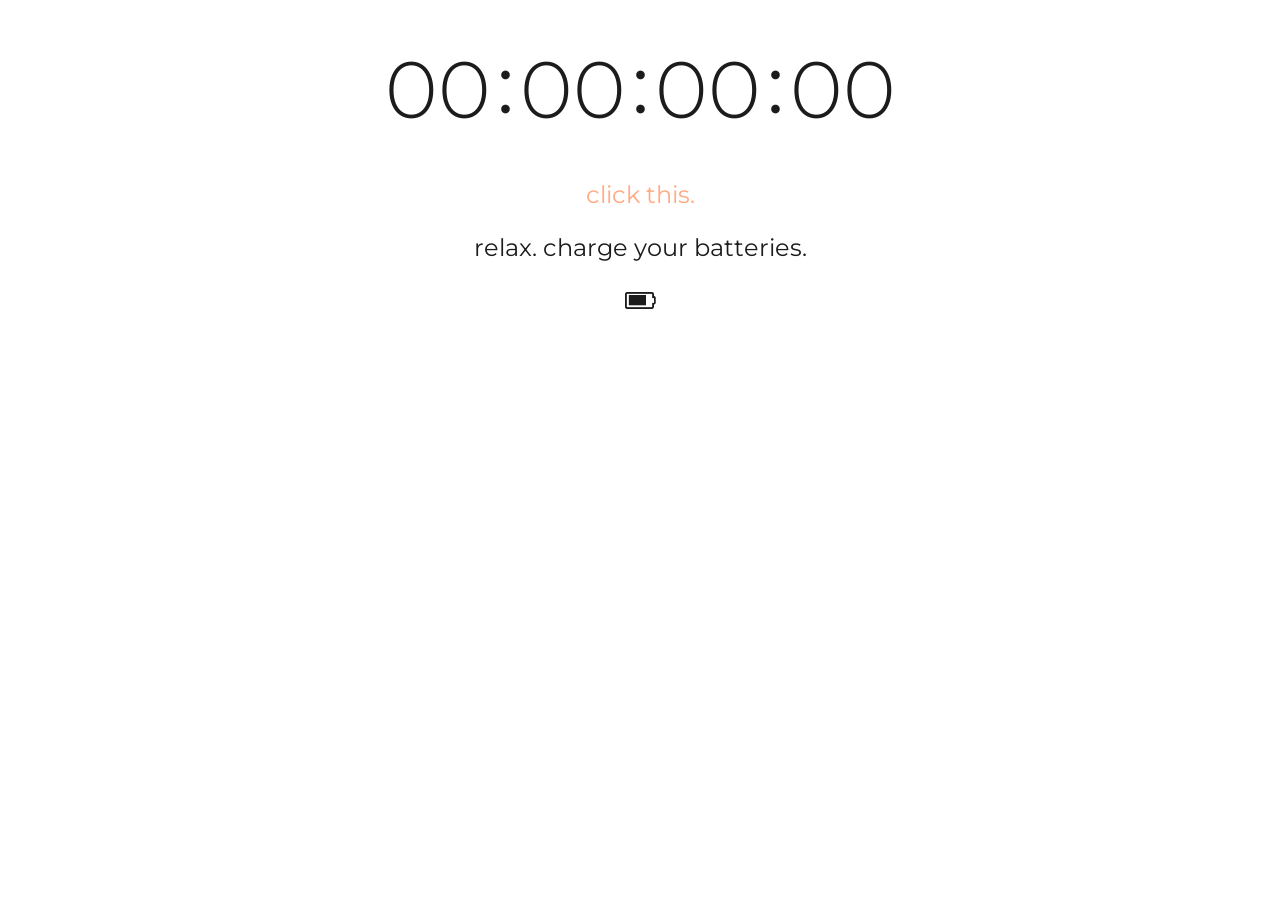
==== index.html @ 36fbe05c "Update index.html" ====
<!doctype html>
<html lang="en">
<head>
	<meta charset="UTF-8">
	<title>chill.</title>
	<link type="text/css" href="demo.css?v=1.0.0" rel="stylesheet">
	<link type="text/css" href="../jquery.countdown.css?v=1.0.0" rel="stylesheet">
	<link rel="stylesheet" href="https://cdnjs.cloudflare.com/ajax/libs/font-awesome/4.7.0/css/font-awesome.min.css">
	<script type="text/javascript" src="https://ajax.googleapis.com/ajax/libs/jquery/1.9.1/jquery.min.js"></script>
	<script type="text/javascript" src="../jquery.countdown.min.js?v=1.0.0"></script>
</head>
<body>
	<ul id="example">
		<li><span class="days">00</span></li>
		<li class="seperator">:</li>
		<li><span class="hours">00</span></li>
		<li class="seperator">:</li>
		<li><span class="minutes">00</span></li>
		<li class="seperator">:</li>
		<li><span class="seconds">00</span></li>
	</ul>
	<a href="javascript:show(div1)">click this.</a>
	<div id="div1" style="display: none;">great! you clicked it!</div>
	<p>relax. charge your batteries.</p>
	<i class="fa fa-battery-three-quarters"></i>
	<script type="text/javascript">
		$('#example').countdown({
			date: '06/09/2020 17:00:00', // TODO Date format: 07/27/2017 17:00:00
			offset: +2, // TODO Your Timezone Offset
			day: 'Day',
			days: 'Days'
		}, function () {
			alert('Done!');
		});
		function show(obj){
		    document.getElementById(obj.id).style.display = 'block';
		}
	</script>
	
</body>

</html>
---- demo.css ----
@import url(https://fonts.googleapis.com/css?family=Montserrat:300,400);
@import url(fontawesome-all.min.css);
@keyframes bgcolor {
    0% {
        background: #bfaa84
    }

    30% {
        background: #f2eada
    }

    60% {
        background: #daf0f2
    }

    90% {
        background: ##daf2da
    }

    100% {
        background: #f2dfda
    }
}
body {
	-webkit-animation: bgcolor 20s infinite;
    	animation: bgcolor 10s infinite;
    	-webkit-animation-direction: alternate;
    	animation-direction: alternate;
	color: #1c1c1c;
	font: normal 24px 'Montserrat', sans-serif;
	margin-top: 20px;
	text-align: center;
}

ul#buttons {
	list-style: none;
	text-align: center;
	margin-top: 40px;
}
ul#buttons li {
	display: inline-block;
}
ul#buttons li + li {
	margin-left: 20px;
}
a {
	color: #ffaa84;
	text-decoration: none;
}
a:hover {
	text-decoration: underline;
}
.source {
	width: 405px;
	margin: 0 auto;
	background: #ffaa84;
	color: #a7abb1;
	font-weight: bold;
	display: block;
	white-space: pre;
	-webkit-border-radius: 3px;
	-moz-border-radius: 3px;
	border-radius: 3px;
}
.btn {
	margin: 40px auto;
	padding: 12px;
	width: 100px;
	color: white;
	text-align: center;
	text-transform: uppercase;
	font-weight: bold;
	text-decoration: none;
	-webkit-border-radius: 2px;
	-moz-border-radius: 2px;
	border-radius: 2px;
}
.btn:hover {
	text-decoration: none;
	opacity: .7;
}
.btn.download {
	background: url('https://epiksel.github.io/countdown/images/icon_download.png') #0090ff no-repeat 95% 50%;
	padding-right: 34px;
}
.btn.forkme {
	background: url('https://epiksel.github.io/countdown/images/blacktocat.png') #f56c4c no-repeat 95% 50%;
	padding-right: 40px;
}
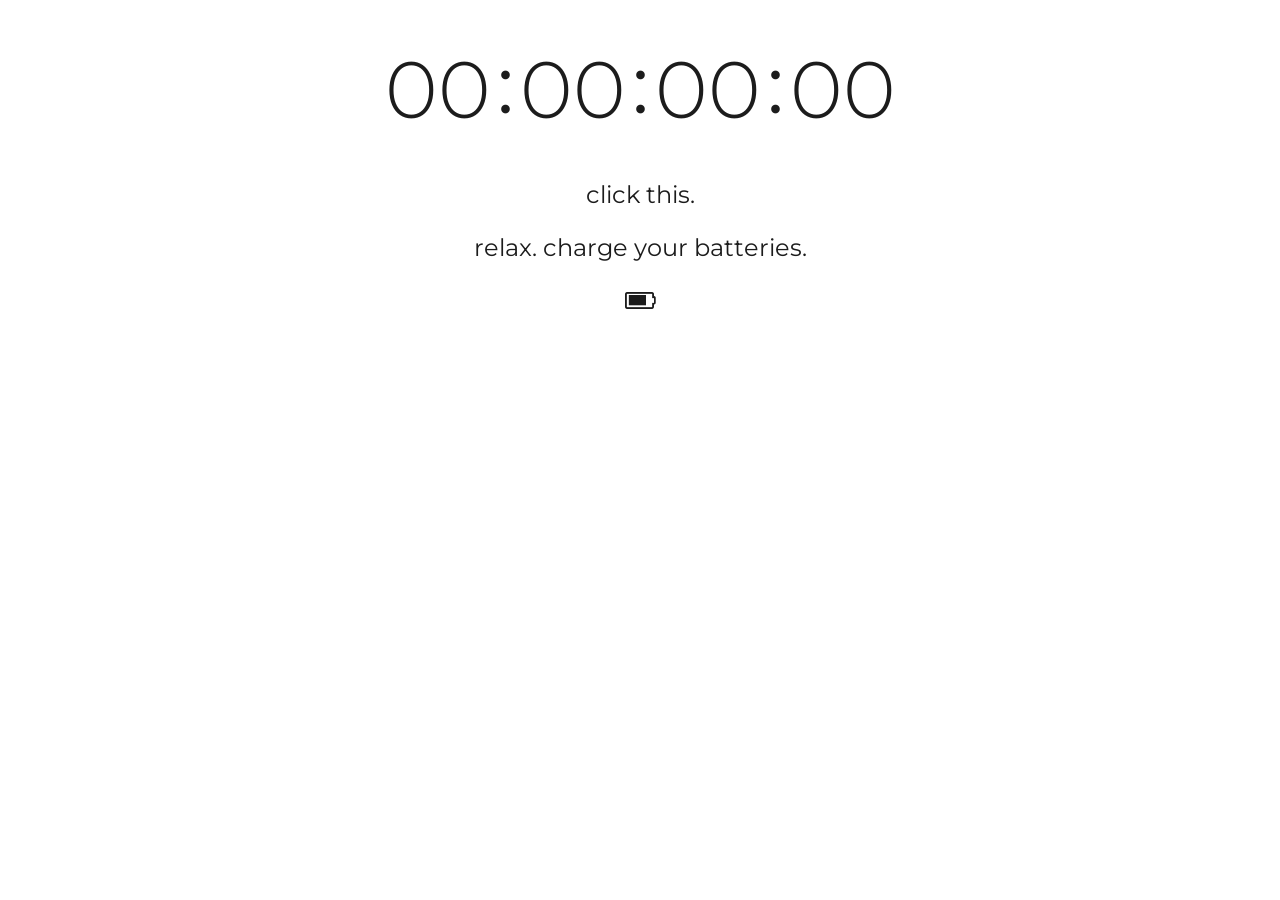
==== commit b66aa0c6: "Update index.html" ====
--- a/index.html
+++ b/index.html
@@ -25,7 +25,7 @@
 	<i class="fa fa-battery-three-quarters"></i>
 	<script type="text/javascript">
 		$('#example').countdown({
-			date: '06/09/2020 17:00:00', // TODO Date format: 07/27/2017 17:00:00
+			date: '08/09/2020 03:00:00', // TODO Date format: 07/27/2017 17:00:00
 			offset: +2, // TODO Your Timezone Offset
 			day: 'Day',
 			days: 'Days'
--- a/demo.css
+++ b/demo.css
@@ -44,7 +44,7 @@
 	margin-left: 20px;
 }
 a {
-	color: #ffaa84;
+	color: #1c1c1c;
 	text-decoration: none;
 }
 a:hover {
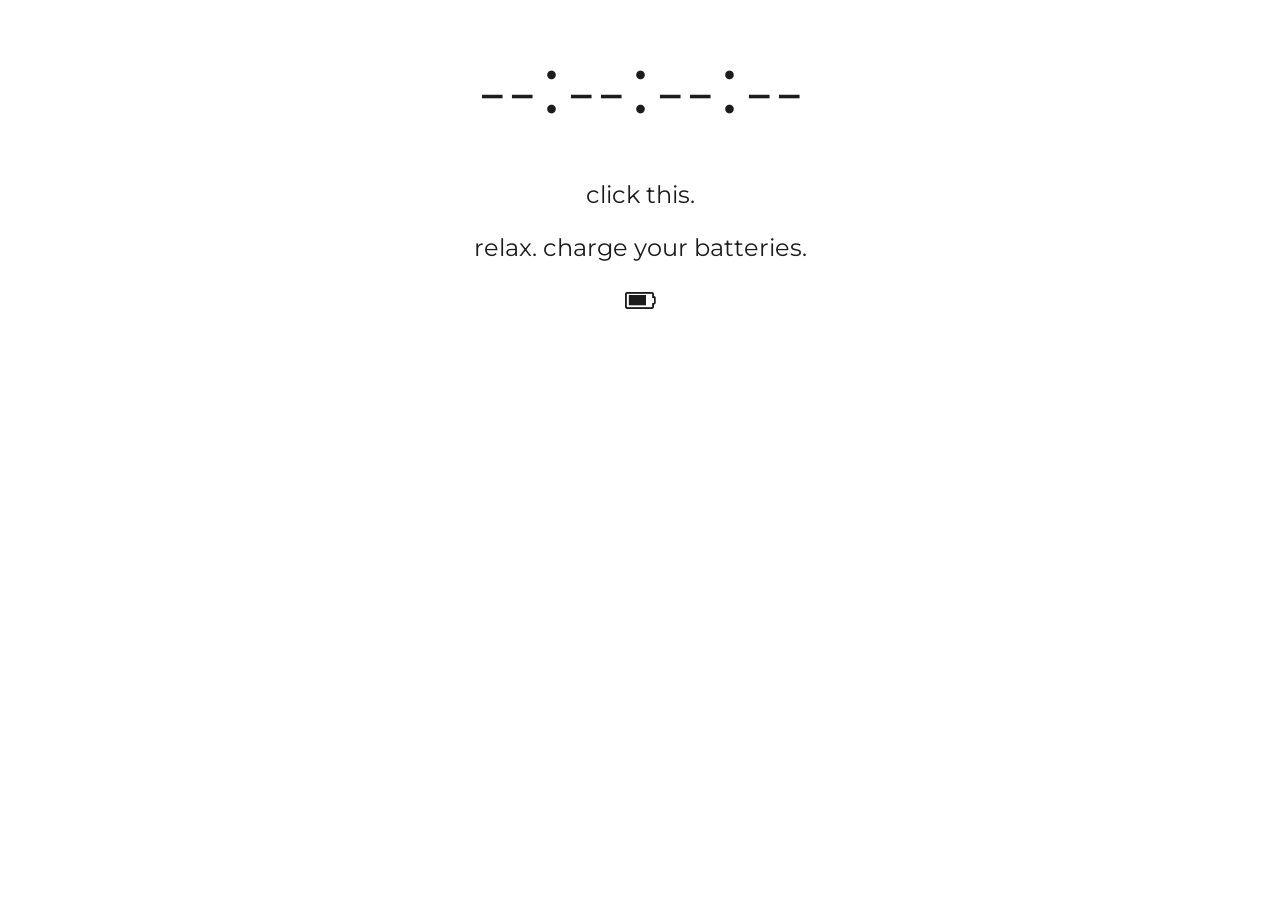
==== commit fcf5f040: "Update index.html" ====
--- a/index.html
+++ b/index.html
@@ -11,13 +11,13 @@
 </head>
 <body>
 	<ul id="example">
-		<li><span class="days">00</span></li>
+		<li><span class="days">--</span></li>
 		<li class="seperator">:</li>
-		<li><span class="hours">00</span></li>
+		<li><span class="hours">--</span></li>
 		<li class="seperator">:</li>
-		<li><span class="minutes">00</span></li>
+		<li><span class="minutes">--</span></li>
 		<li class="seperator">:</li>
-		<li><span class="seconds">00</span></li>
+		<li><span class="seconds">--</span></li>
 	</ul>
 	<a href="javascript:show(div1)">click this.</a>
 	<div id="div1" style="display: none;">great! you clicked it!</div>
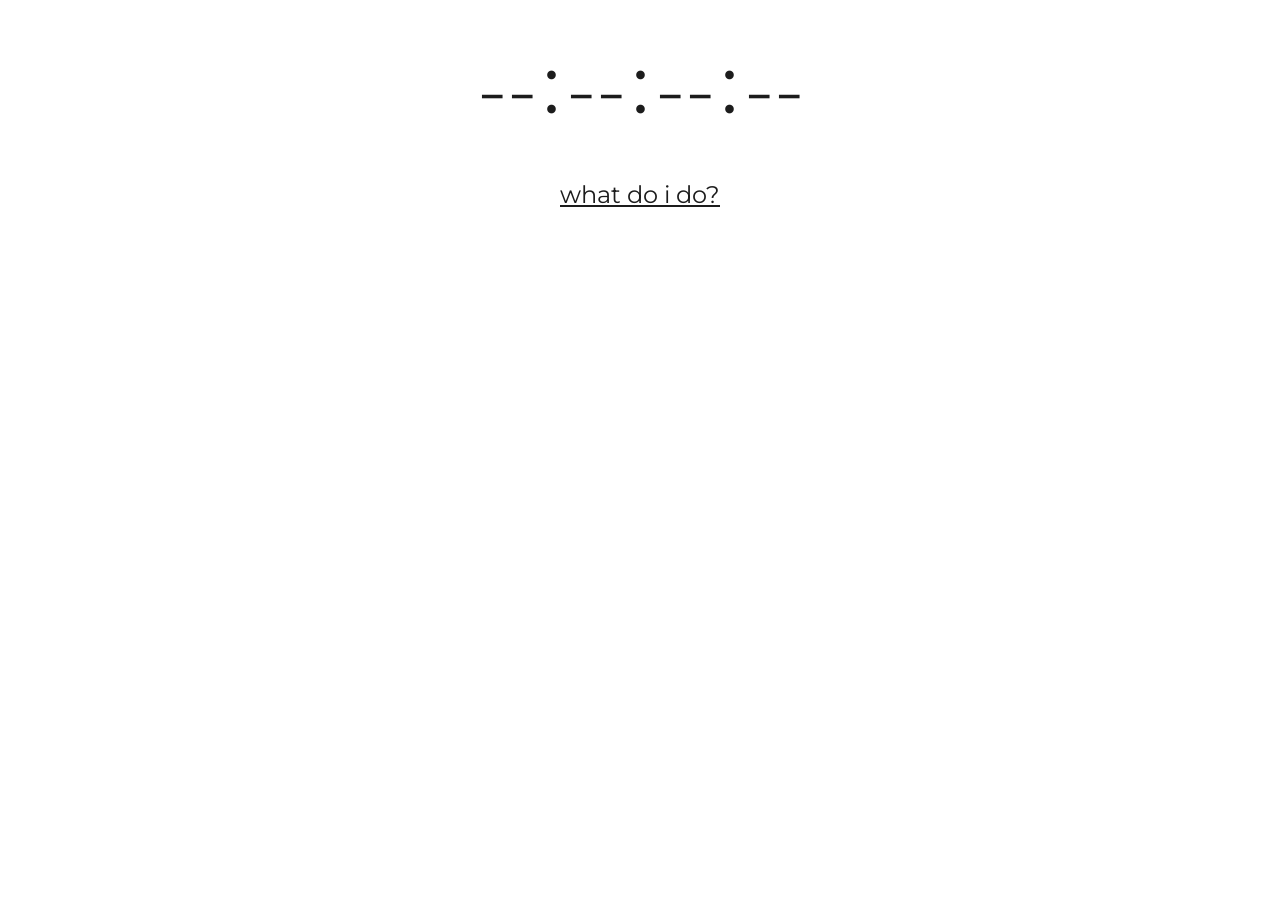
==== commit f96e49f9: "Update index.html" ====
--- a/index.html
+++ b/index.html
@@ -19,10 +19,12 @@
 		<li class="seperator">:</li>
 		<li><span class="seconds">--</span></li>
 	</ul>
-	<a href="javascript:show(div1)">click this.</a>
-	<div id="div1" style="display: none;">great! you clicked it!</div>
-	<p>relax. charge your batteries.</p>
-	<i class="fa fa-battery-three-quarters"></i>
+	<a href="javascript:show(div1)">what do i do?</a>
+	<div id="div1" style="display: none;">
+		<p>relax. charge your batteries.</p>
+		<i class="fa fa-battery-three-quarters"></i>
+	</div>
+	
 	<script type="text/javascript">
 		$('#example').countdown({
 			date: '08/09/2020 03:00:00', // TODO Date format: 07/27/2017 17:00:00
--- a/demo.css
+++ b/demo.css
@@ -45,7 +45,7 @@
 }
 a {
 	color: #1c1c1c;
-	text-decoration: none;
+	text-decoration: underline;
 }
 a:hover {
 	text-decoration: underline;
